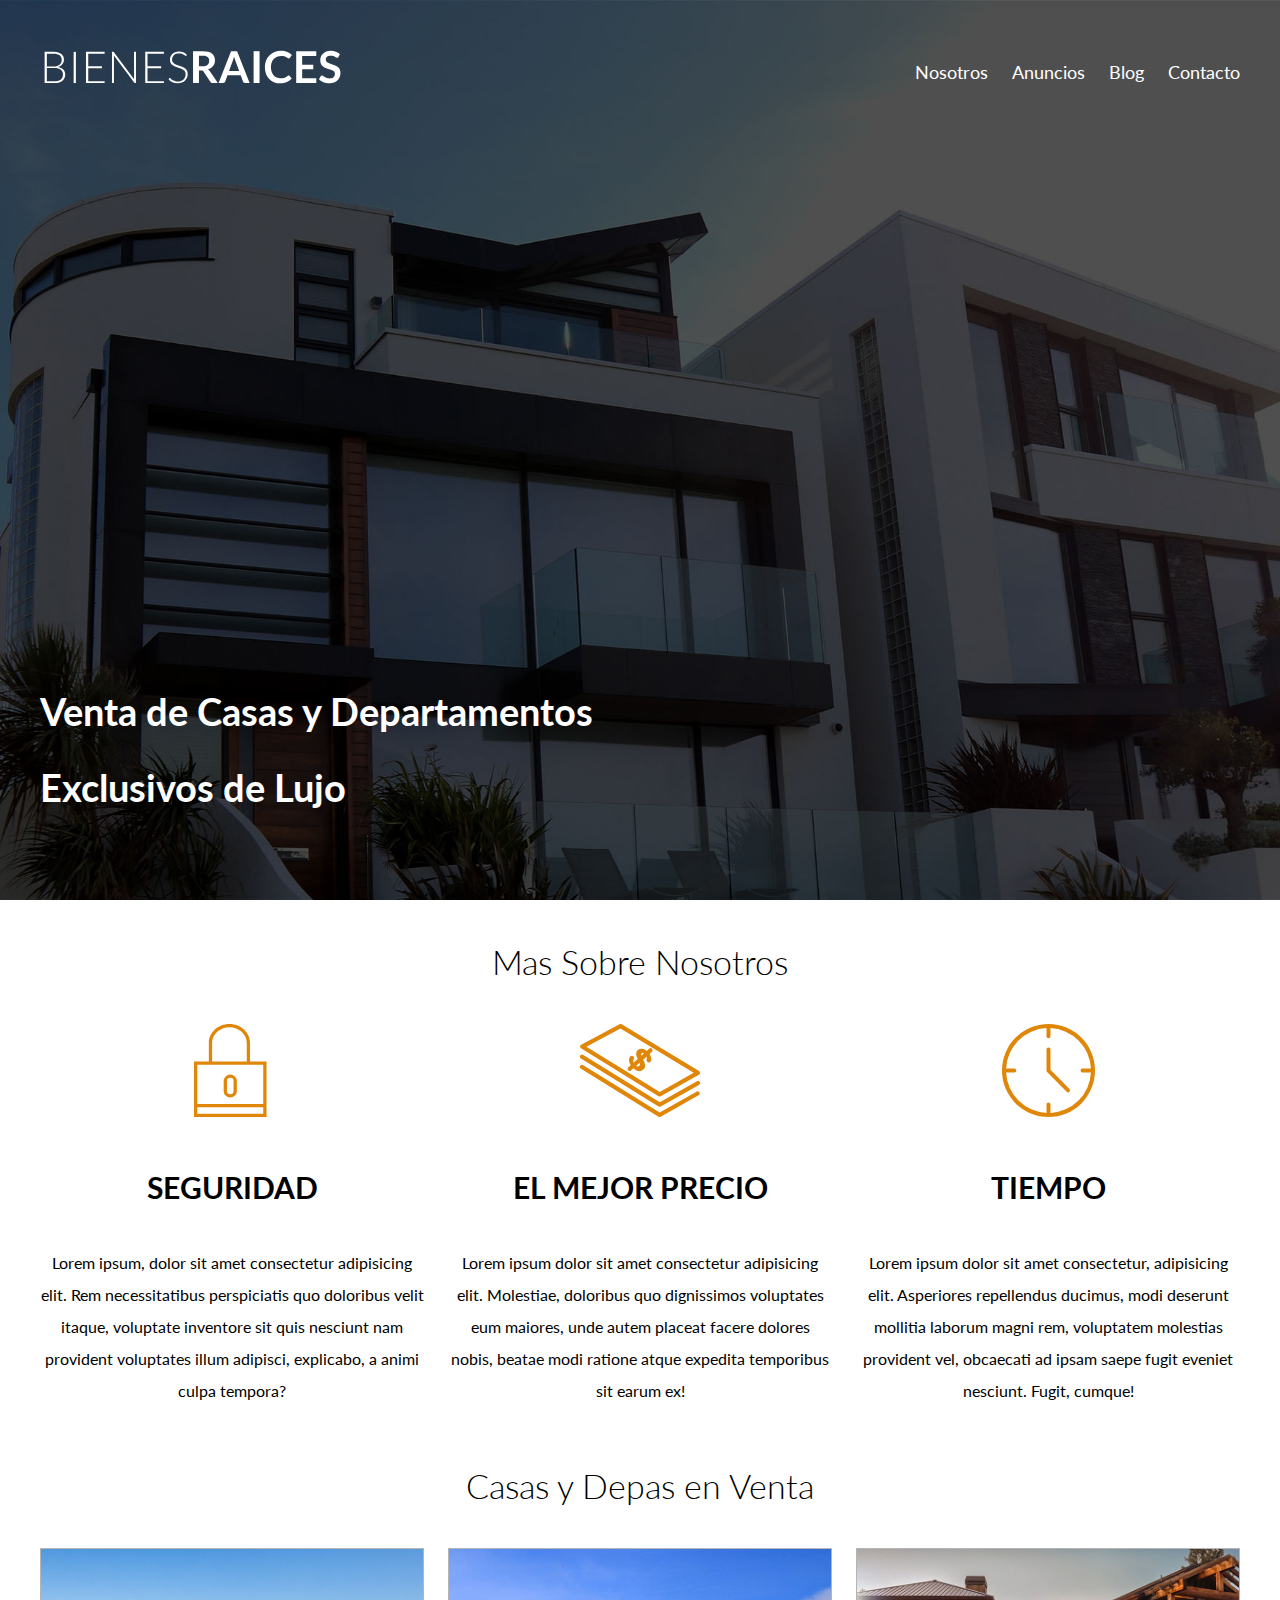
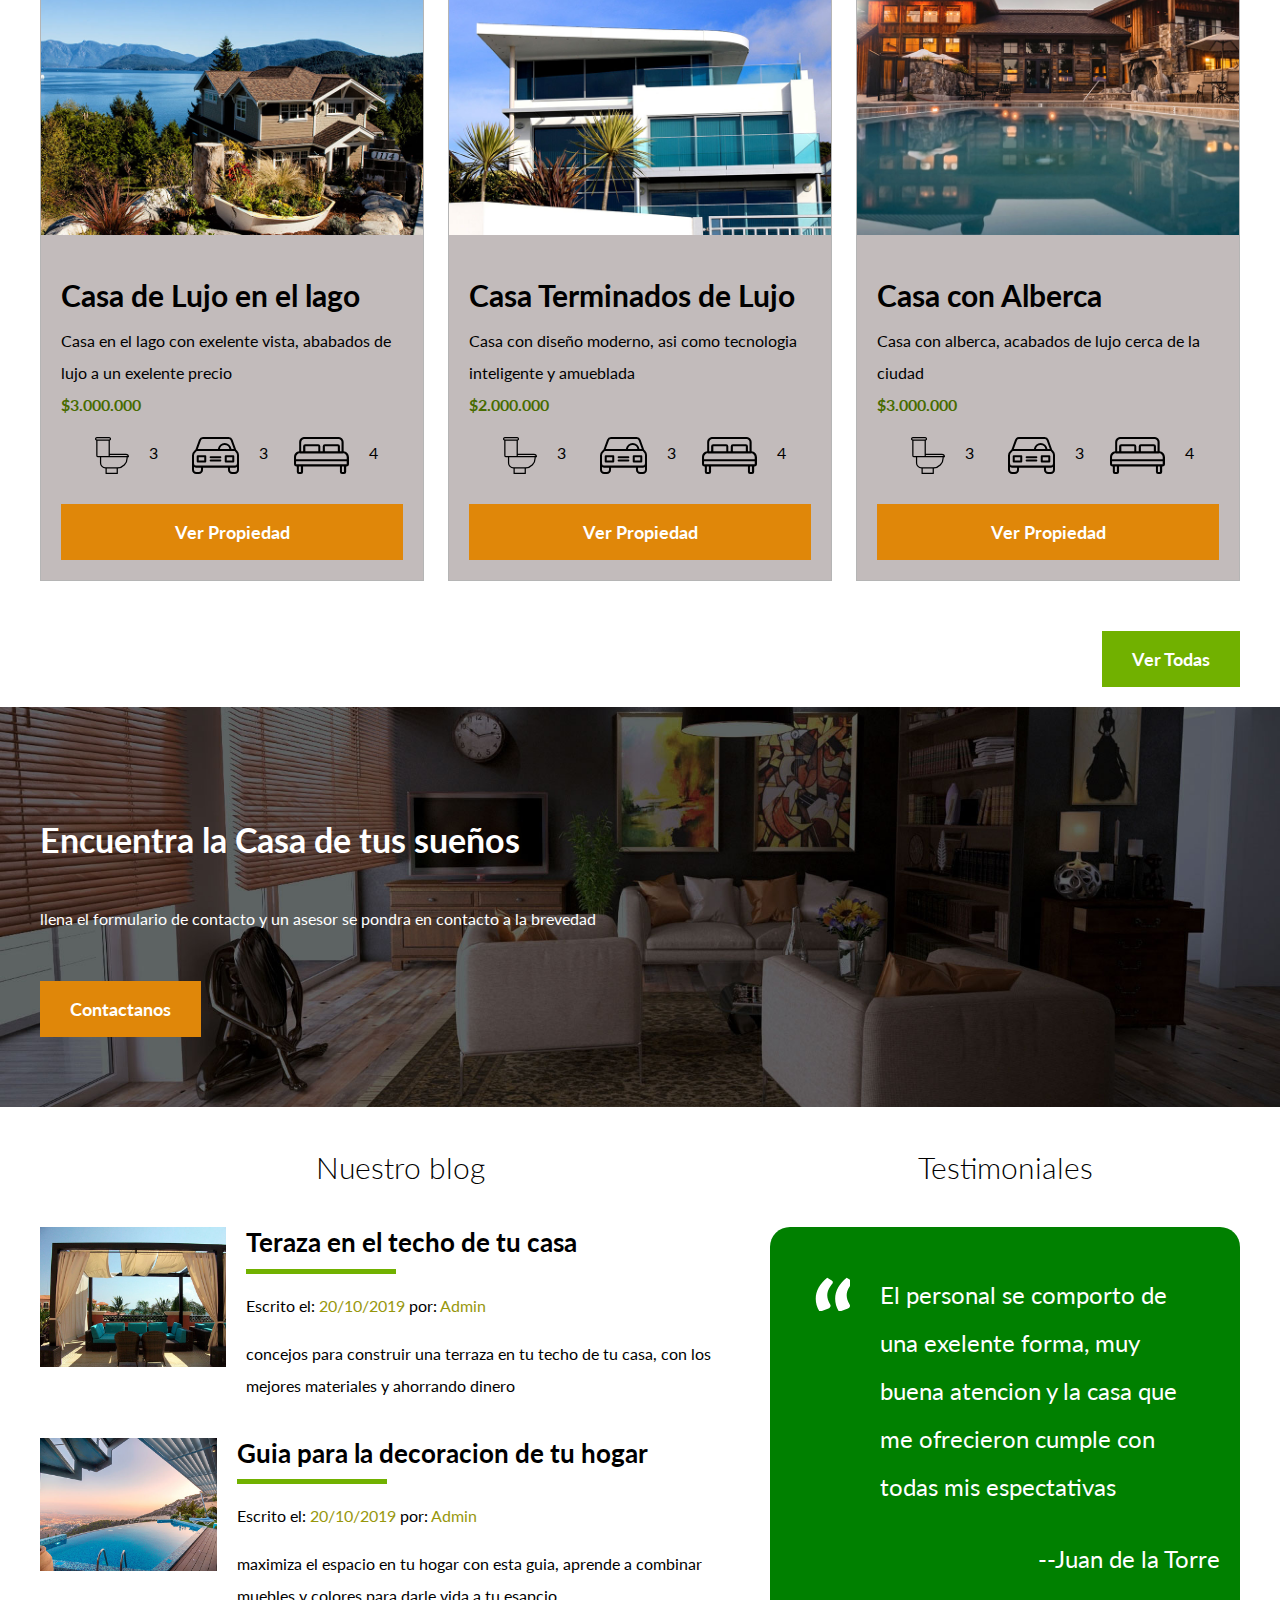
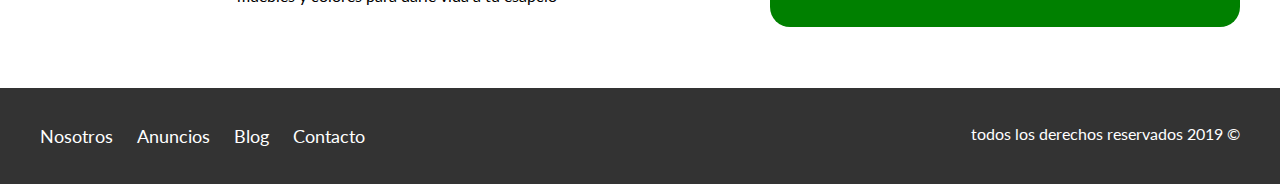
==== index.html @ c6fa9cbc "Add files via upload" ====
<!DOCTYPE html>
<html>
    <head>
        <meta charset="utf-8">
        <meta name="viewport" content="width=device-width,initial-scale=1.0">
        <meta http-equiv="X-UA-Compatible" content="ie-edge">
        <title>viviendas</title>
        <link href="https://fonts.googleapis.com/css2?family=Lato:wght@300;400;700;900&display=swap" rel="stylesheet">
        <link rel="stylesheet" href="css/normalize.css">
        <link rel="stylesheet" href="css/estilos.css">
    </head>
    <body>
        <header class="inicio site-header">
            <div class="contenedor contenido-header">
                <div class="barra">
                    <a href="index.html"><img src="img/logo.svg" alt="logo de la empresa">
                    </a>

                    <nav class="navegacion">
                        <a href="nosotros.htm">Nosotros</a>
                        <a href="anuncios.html">Anuncios</a>
                        <a href="blog.html">Blog</a>
                        <a href="contacto.html">Contacto</a>
                    </nav>
                </div>
                
                <h1>Venta de Casas y Departamentos Exclusivos de Lujo</h1>
            </div>
          
        </header> 

        <section  class="contenedor section">
            <h2 class="centrar-texto fw-300">Mas Sobre Nosotros</h2>

            <div class="iconos-nosotros">
                <div class="icono">
                    <img src="img/icono1.svg" alt="icono seguridad">
                    <h3>seguridad</h3>
                    <p>Lorem ipsum, dolor sit amet consectetur adipisicing elit. Rem necessitatibus perspiciatis quo doloribus velit itaque, voluptate inventore sit quis nesciunt nam provident voluptates illum adipisci, explicabo, a animi culpa tempora?</p>
                </div>
    
                <div class="icono">  
                    <img src="img/icono2.svg" alt="icono mejor precio">
                    <h3>El Mejor Precio</h3>
                    <p>Lorem ipsum dolor sit amet consectetur adipisicing elit. Molestiae, doloribus quo dignissimos voluptates eum maiores, unde autem placeat facere dolores nobis, beatae modi ratione atque expedita temporibus sit earum ex!</p>
                </div>  
    
                <div class="icono"> 
                    <img src="img/icono3.svg" alt="icono tiempo">
                    <h3>Tiempo</h3>
                    <p>Lorem ipsum dolor sit amet consectetur, adipisicing elit. Asperiores repellendus ducimus, modi deserunt mollitia laborum magni rem, voluptatem molestias provident vel, obcaecati ad ipsam saepe fugit eveniet nesciunt. Fugit, cumque!</p>
                </div>
            </div>  
        </section>

        <main class="contenedor section">
            <h2 class="fw-300 centrar-texto">Casas y Depas en Venta</h2>

            <div class="contenedor-anuncios">
                <div class="anuncio">
                    <img src="img/anuncio1.jpg" alt="anuncio casa en el lago">
                    <div class="contenido-anuncio">
                        <h3>Casa de Lujo en el lago</h3>
                        <p>Casa en el lago con exelente vista, ababados de lujo a un exelente precio</p>
                        <p class="precio">$3.000.000</p>
                        <ul class="iconos-caracteristicas">
                            <li><img src="img/icono_wc.svg" alt="icono wc"><p>3</p></li>
                            <li><img src="img/icono_estacionamiento.svg" alt="icono wc"><p>3</p></li>
                            <li><img src="img/icono_dormitorio.svg" alt="icono wc"><p>4</p></li>
                        </ul>
                        <a href="anuncio.html" class="boton boton-amarillo d-block">Ver Propiedad</a>
                    </div>
                </div>
    
                <div class="anuncio">
                    <img src="img/anuncio2.jpg" alt="anuncio terminados de lujo">
                    <div class="contenido-anuncio">
                        <h3>Casa Terminados de Lujo</h3>
                        <p>Casa con diseño moderno, asi como tecnologia inteligente y amueblada</p>
                        <p class="precio">$2.000.000</p>
                        <ul class="iconos-caracteristicas">
                            <li><img src="img/icono_wc.svg" alt="icono wc"><p>3</p></li>
                            <li><img src="img/icono_estacionamiento.svg" alt="icono wc"><p>3</p></li>
                            <li><img src="img/icono_dormitorio.svg" alt="icono wc"><p>4</p></li>
                        </ul>
                        <a href="anuncio.html" class="boton boton-amarillo d-block">Ver Propiedad</a>
                    </div>
                </div>
    
                <div class="anuncio">
                    <img src="img/anuncio3.jpg" alt="anuncio casa co alberca">
                    <div class="contenido-anuncio">
                        <h3>Casa con Alberca</h3>
                        <p>Casa con alberca, acabados de lujo cerca de la ciudad</p>
                        <p class="precio">$3.000.000</p>
                        <ul class="iconos-caracteristicas">
                            <li><img src="img/icono_wc.svg" alt="icono wc"><p>3</p></li>
                            <li><img src="img/icono_estacionamiento.svg" alt="icono wc"><p>3</p></li>
                            <li><img src="img/icono_dormitorio.svg" alt="icono wc"><p>4</p></li>
                        </ul>
                        <a href="anuncio.html" class="boton boton-amarillo d-block">Ver Propiedad</a>
                    </div>
                </div>
            </div>
            <div class="ver-todas">
                <a href="anuncios.html" class="boton boton-verde ">Ver Todas</a>
            </div>
        
        </main>



        <section class="imagen-contacto">
            <div class="contenedor contenido-contaxto">
                <h2>Encuentra la Casa de tus sueños</h2>
                <p>llena el formulario de contacto y un asesor se pondra en contacto a la brevedad</p>
                <a href="contacto.html" class="boton boton-amarillo">Contactanos</a>
            </div>
            
        </section>



        <div class="seccion-inferior contenedor seccion">
            <section class="blog">
                <h3 class="fw-300 centrar-texto">Nuestro blog</h3>
                <article class="entrada-blog">
                    <div class="imgagen">
                        <img src="img/blog1.jpg" alt="entrada de blog">
                    </div>
                    <div class="texto-entrada">
                        <a href="entrada.html"><h4>Teraza en el techo de tu casa</h4></a>
                        <p>Escrito el: <span>20/10/2019</span>  por: <span>Admin</span></p>
                        <p>concejos para construir una terraza en tu techo de tu casa, con los mejores materiales y ahorrando dinero</p>
                    </div>
                </article>
                <article class="entrada-blog">
                    <div class="imgagen">
                        <img src="img/blog2.jpg" alt="entrada de blog2">
                    </div>
                    <div class="texto-entrada">
                        <a href="entrada.html"><h4> Guia para la decoracion de tu hogar</h4></a>
                        <p>Escrito el: <span>20/10/2019</span>  por: <span>Admin</span></p>
                        <p>maximiza el espacio en tu hogar con esta guia, aprende a combinar muebles y colores para darle vida a tu esapcio</p>
                    </div>
                </article>
            </section>
    
            <section class="testimoniales">
                <h3 class="fw-300 centrar-texto">Testimoniales</h3>
                <div class="testimonial">
                    <blockquote>
                        El personal se comporto de una exelente forma, muy buena atencion y la casa que me ofrecieron cumple con todas mis espectativas
                    </blockquote>
                    <p>--Juan de la Torre</p>
                </div>
                
            </section>
        </div>
        

        <footer class="site-footer seccion">
            <div class="contenedor contenedor-footer">
                <nav class="navegacion">
                    <a href="nosotros.htm">Nosotros</a>
                    <a href="anuncios.html">Anuncios</a>
                    <a href="blog.html">Blog</a>
                    <a href="contacto.html">Contacto</a>
                </nav>
                <p class="copyrigth">todos los derechos reservados 2019 &copy; </p>
            </div>
            
        </footer>

    </body>
</html>
---- css/estilos.css ----
html{
    font-size: 62.5%; /*reset para REMS - 62.5%=10 px de 16px*/
    box-sizing: border-box; /* snipet para que el padding no sea tomado en cuenta le das un ancho y no afecte*/ 
}

*, *:before, *:after{
    box-sizing: inherit; /* snipet para que el padding no sea tomado en cuenta le das un ancho y no afecte*/ 
}
/*---------------------------------------- fuentes -----------------------------------------*/
body{
    font-family: 'Lato', sans-serif;
    font-size: 1.6rem;
    line-height: 2;
}
/*------------------------------------------- globales------------------------------------------- */
img{
    max-width: 100%;
}
.contenedor{
    max-width: 120rem; /* = 1200px*/ 
    margin: 0 auto;
}
h1{
    font-size: 3.8rem;
}
h2{
    font-size: 3.4rem;
}
h3{
    font-size: 3rem;
}
h4{
    font-size: 2.6rem;
}
/* --------------------------------------------------------UTILIDADES--------------------------------------------------*/
.section{
    margin-top: 2rem;
    margin-bottom: 2rem;;
}
.fw-300{
    font-weight: 300;
}
.centrar-texto{
    text-align: center;
}
.contenido-centrado{
    max-width: 80rem;
}
.d-block{
    display: block!important;
}
.abajo{
    margin-bottom: 4rem;
}
/* ------------------------------------------------------------------BOTONES----------------------------------------*/
.boton{
    color: white;
    font-weight: 700;
    font-size: 1.8rem;
    padding: 1rem 3rem;
    text-decoration: none;
    display: inline-block;
    margin-top: 3rem;
    text-align: center;
}
.boton-amarillo{
    background-color: #E08709;
}

.boton-verde{
    background-color: #71B100;
}
/*------------------------------------------------------------------------ header-----------------------------------------------------------*/
.site-header{
    background-color: #333333;
    padding: 1rem 0rem 3rem 0rem;
}
.site-header.inicio{
    background-image: url(../img/header.jpg);
    height: 100vh;
    min-height: 60rem;
    background-position: center center;
    background-size: cover;
}
.contenido-header{
    height: 100%;
    display: flex;
    flex-direction: column;
    justify-content: space-between;
}
.contenido-header h1{
    color: white;
    padding-bottom: 2rem;
    max-width: 60rem;
    line-height: 2 rem;
}
.barra{
    display: flex;
    justify-content: space-between;
    align-items: center;
    padding-top: 3rem;
}
/*---------------------------------------------------------------------------------- Navegacion--------------------------------------------------*/
.navegacion a{
    color: rgb(255, 255, 255);
    text-decoration: none;
    font-size: 1.8rem ; /* es igual a 18px*/
    margin-right: 2rem;
}
.navegacion a:hover{
    color: rgb(43, 43, 161);
}
.navegacion a:last-of-type{
    margin-right: 0px;
}
/* --------------------------------------------------------ICONOS NOSOTROS-------------------------------------------------------*/ 
.iconos-nosotros{
    display: flex;
    justify-content: space-between;
}
.icono{
    flex-basis: calc(32%);
    text-align: center;
}
.icono h3{
    text-transform: uppercase;
}
/*--------------------------------------- ANUNCUIOS-----------------------------------------------*/
.contenedor-anuncios{
    display: flex;
    justify-content: space-between;
    flex-wrap: wrap;
}
.anuncio{
    flex: 0 0 32%;
    border: 1px #B5B5B5 solid;
    background-color:rgb(194, 187, 187);
    margin-bottom: 2rem;
}
.contenido-anuncio{
    padding: 2rem;
}
.contenido-anuncio h3, .contenido-anuncio p{
    margin: 0;
}
.precio{
    color: rgb(71, 107, 0);
    font-weight: 700;
}
.ver-todas{
    display: flex;
    justify-content: flex-end;
}
.iconos-caracteristicas{
    list-style: none;
    padding: 0;
    display: flex;
    justify-content: space-evenly;
    flex: 1;
    max-width: 50rem;
}
.iconos-caracteristicas li{
    display: flex;
}
.iconos-caracteristicas li img{

    margin-right: 2rem;
}
/* ------------------------------------------------------------------CONTACTO---------------------------------------------------------- */
.imagen-contacto{
    background-image: url(../img/encuentra.jpg);
    height: 40rem;
    background-position: center center;
    background-size: cover;
    display: flex;
    align-items: center;

}
.contenido-contaxto{
    flex: 1;
    color: white;
    
}
.contenido-contacto p{
    font-size: 1.8rem;
}
/* ----------------------------------------------------------blog y testimoniales--------------------------------------------------------- */
.seccion-inferior{
    display: flex;
    justify-content: space-between;
    margin-bottom: 6rem;
}
.seccion-inferior .blog{
    flex-basis: 60%;
}
.seccion-inferior .testimoniales{
    flex-basis: calc(40% - 1rem);
}
.entrada-blog{
    display: flex;
    justify-content: space-between;
    margin-bottom: 2rem;
}
.entrada-blog:last-of-type{
    margin-bottom: 0;
}
.entrada-blog .imgagen{
    flex-basis: 40%;
    padding-right: 2rem;
}
.entrada-blog .texto-entrada{
    flex-basis: (58%);
}
.texto-entrada h4{
    margin: 0;
    line-height: 1.2em;
    color: black;
}
.texto-entrada a{
    text-decoration: none;
}
.texto-entrada h4::after{
    content: "";
    display: block;
    width: 15rem;
    height: .5rem;
    background-color: #71B100;
    margin-top: 1rem;
}
.texto-entrada span{
    color: rgb(151, 151, 13);
}
/*------------------------------------TESTIMONIALES---------------------------------*/
.testimonial{
    background-color: green;
    font-size: 2.4rem;
    padding: 2rem;
    color: white;
    border-radius: 2rem;
}
.testimonial p{
    text-align: right;
}
.testimonial blockquote::before{
    content: "";
    background-image: url(../img/comilla.svg);
    width: 4rem;
    height: 4rem;
    position: absolute;
    left: -2rem;
 }
.testimonial blockquote{
    position: relative;
    padding-left: 5rem;
    font-size: 300;
}
/* ----------------------------------------------------------------------------FOOTER------------------------------------------------------ */
.site-footer{
    background-color: #333333;
    margin: 0em;
}
.contenedor-footer{
    padding: 3rem 0rem;
    display: flex;
    justify-content: space-between;
}
.copyrigth{
    margin: 0em;
    color: white;
}
/*------------------------------------------------------------------------internas----------------------------------------------------------*/
/*nosotros*/
.contenido-nosotros{
    display: grid;
    grid-template-columns: repeat(2, 1fr);
    grid-column-gap: 2rem;
}
.texto-nosotros blockquote{
    font-weight: 900;
    font-size: 2rem;
    margin: 0;
    padding: 0 0 3rem 0;
}
/*---------------anuncio*/
.resumen-propiedad{
    display: flex;
    justify-content: space-between;
    align-items: center;
}
/*--------------contacto formularios*/
label{
    font-weight: 700;
    text-transform: uppercase;
    display: block;
}
legend{
    font-size: 2.4rem;
    color: #4f4f4f;
}
form{
    text-align: left;
    font-size: 1.8rem;
}
form p{
    font-size: 1.58rem;
    color: #3f3f3f;

}
input:not([type="submit"]),textarea,select{
    padding: 1rem;
    display: block;
    width: 100%;
    background-color: #e1e1e1;
    margin-bottom: 2rem;
    border-radius: 1rem;
}
input[type="radio"]{
    width: auto;
}
select{
    -webkit-appearance: none;
    -moz-appearance: none;
    appearance: none;
}

textarea{
    height: 20rem;
}

.forma-contacto{
    width: 33%;
    display: flex;
    justify-content: space-between;
    align-items: center;
}
.contacto p{
    font-size: 1.4rem;
    color: #4f4f4f;
    margin: 2rem 0 0 0;
}

.boton:hover{
    cursor : pointer;
}

input[type="radio"]:hover{
    cursor : pointer;
}
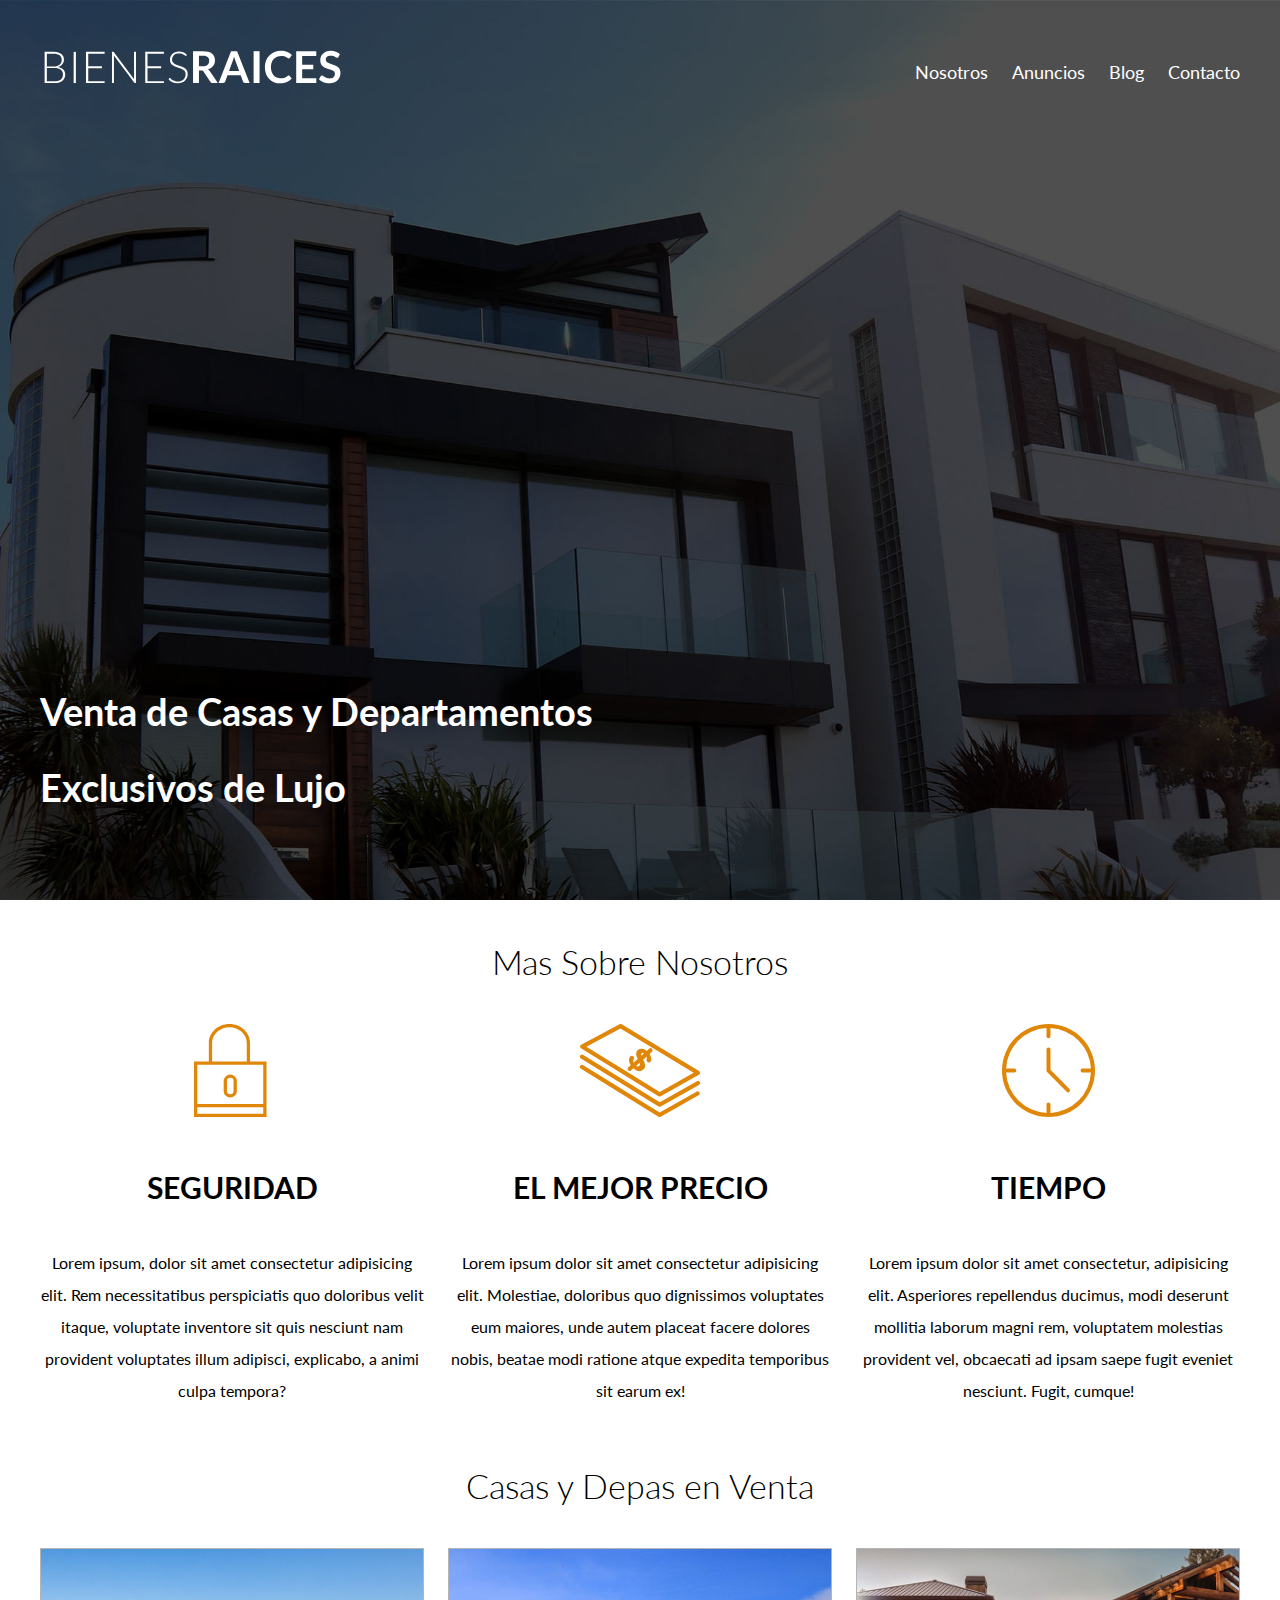
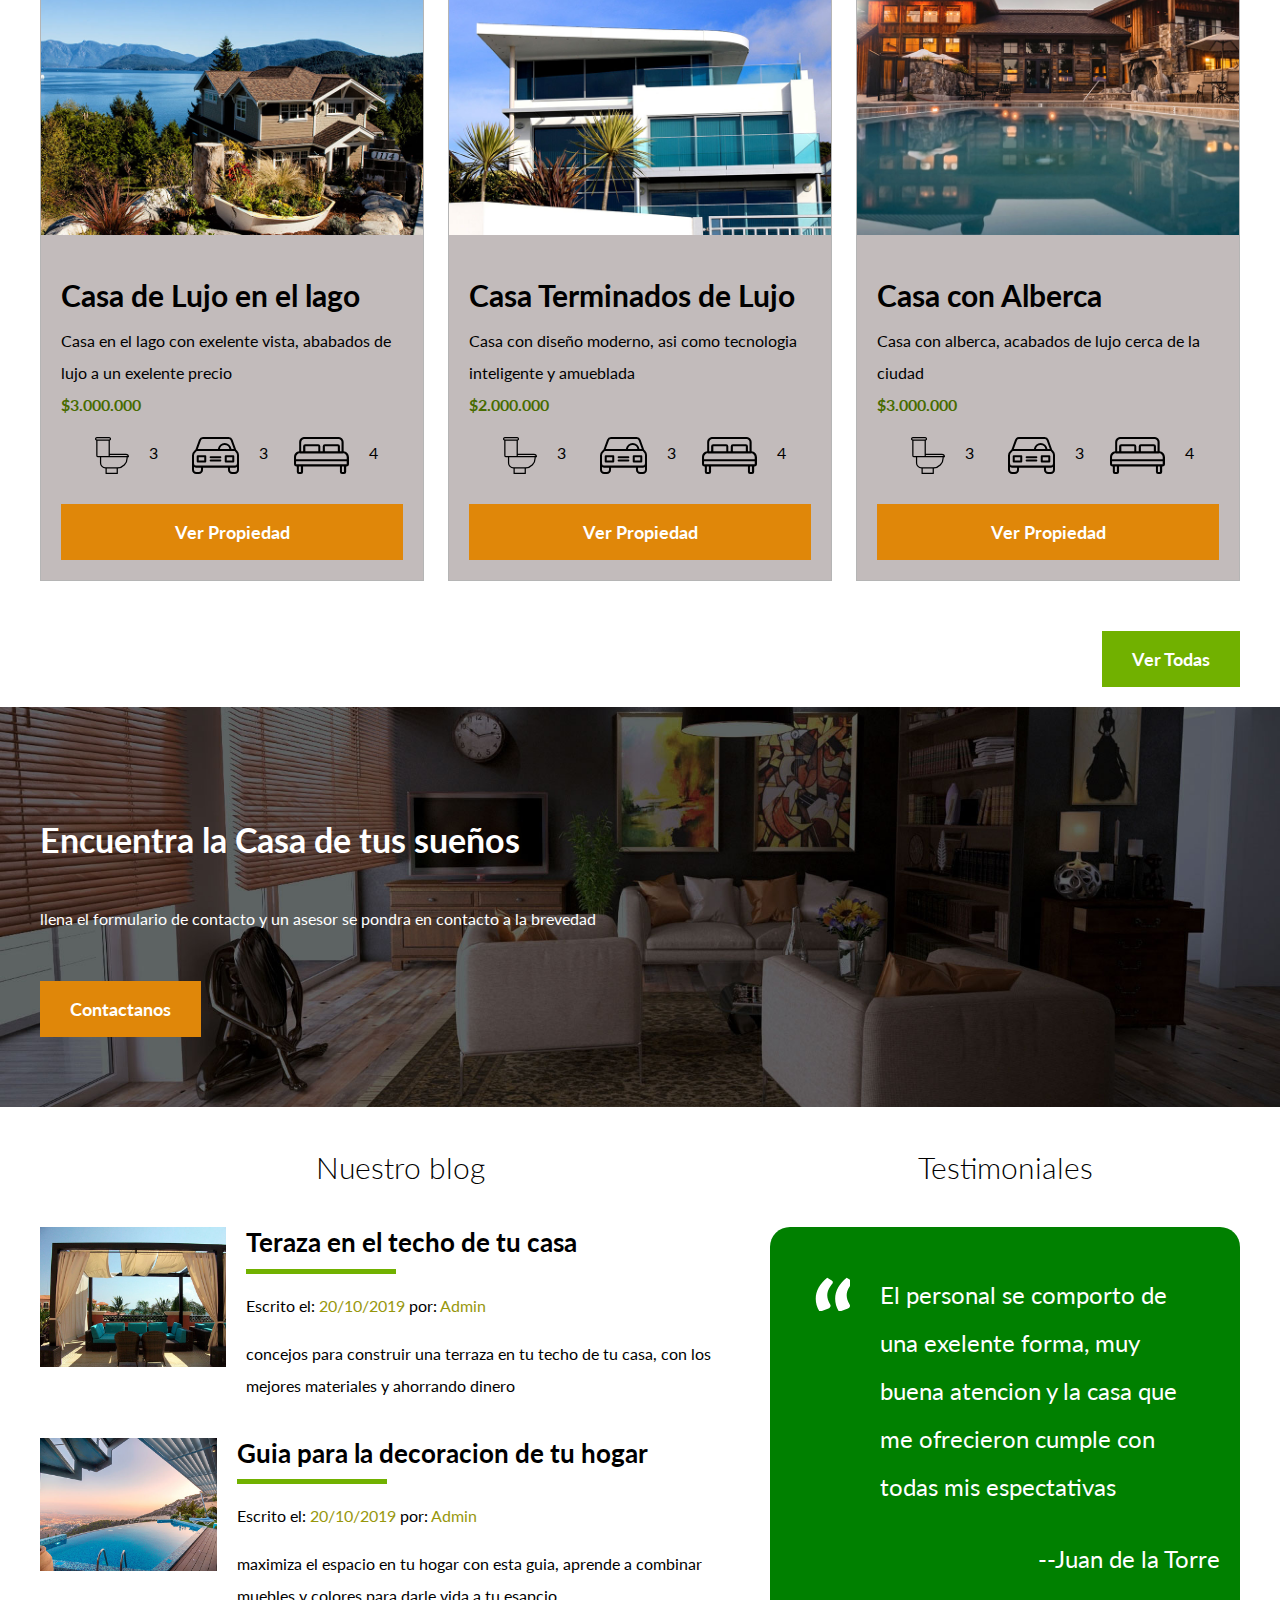
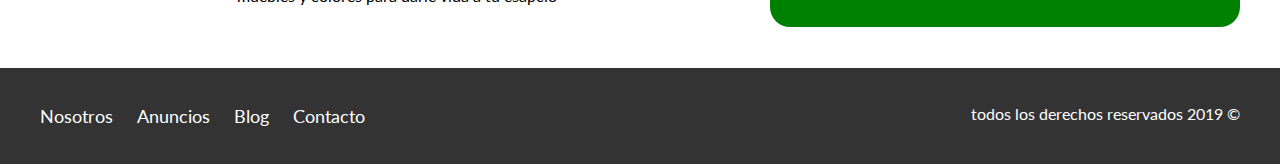
==== commit c7b4530d: "Update index.html" ====
--- a/index.html
+++ b/index.html
@@ -1,176 +1,205 @@
 <!DOCTYPE html>
 <html>
-    <head>
-        <meta charset="utf-8">
-        <meta name="viewport" content="width=device-width,initial-scale=1.0">
-        <meta http-equiv="X-UA-Compatible" content="ie-edge">
-        <title>viviendas</title>
-        <link href="https://fonts.googleapis.com/css2?family=Lato:wght@300;400;700;900&display=swap" rel="stylesheet">
-        <link rel="stylesheet" href="css/normalize.css">
-        <link rel="stylesheet" href="css/estilos.css">
-    </head>
-    <body>
-        <header class="inicio site-header">
-            <div class="contenedor contenido-header">
-                <div class="barra">
-                    <a href="index.html"><img src="img/logo.svg" alt="logo de la empresa">
+
+<head>
+    <meta charset="utf-8">
+    <meta name="viewport" content="width=device-width,initial-scale=1.0">
+    <meta http-equiv="X-UA-Compatible" content="ie-edge">
+    <title>viviendas</title>
+    <link href="https://fonts.googleapis.com/css2?family=Lato:wght@300;400;700;900&display=swap" rel="stylesheet">
+    <link rel="stylesheet" href="css/normalize.css">
+    <link rel="stylesheet" href="css/estilos.css">
+</head>
+
+<body>
+    <header class="inicio site-header">
+        <div class="contenedor contenido-header">
+            <div class="barra">
+                <a href="index.html"><img src="img/logo.svg" alt="logo de la empresa">
+                </a>
+                <div class="mobile-menu">
+                    <a href="#navegacion">
+                        <img src="img/barras.svg" alt="icono menu">
                     </a>
-
-                    <nav class="navegacion">
-                        <a href="nosotros.htm">Nosotros</a>
-                        <a href="anuncios.html">Anuncios</a>
-                        <a href="blog.html">Blog</a>
-                        <a href="contacto.html">Contacto</a>
-                    </nav>
-                </div>
-                
-                <h1>Venta de Casas y Departamentos Exclusivos de Lujo</h1>
-            </div>
-          
-        </header> 
-
-        <section  class="contenedor section">
-            <h2 class="centrar-texto fw-300">Mas Sobre Nosotros</h2>
-
-            <div class="iconos-nosotros">
-                <div class="icono">
-                    <img src="img/icono1.svg" alt="icono seguridad">
-                    <h3>seguridad</h3>
-                    <p>Lorem ipsum, dolor sit amet consectetur adipisicing elit. Rem necessitatibus perspiciatis quo doloribus velit itaque, voluptate inventore sit quis nesciunt nam provident voluptates illum adipisci, explicabo, a animi culpa tempora?</p>
-                </div>
-    
-                <div class="icono">  
-                    <img src="img/icono2.svg" alt="icono mejor precio">
-                    <h3>El Mejor Precio</h3>
-                    <p>Lorem ipsum dolor sit amet consectetur adipisicing elit. Molestiae, doloribus quo dignissimos voluptates eum maiores, unde autem placeat facere dolores nobis, beatae modi ratione atque expedita temporibus sit earum ex!</p>
-                </div>  
-    
-                <div class="icono"> 
-                    <img src="img/icono3.svg" alt="icono tiempo">
-                    <h3>Tiempo</h3>
-                    <p>Lorem ipsum dolor sit amet consectetur, adipisicing elit. Asperiores repellendus ducimus, modi deserunt mollitia laborum magni rem, voluptatem molestias provident vel, obcaecati ad ipsam saepe fugit eveniet nesciunt. Fugit, cumque!</p>
-                </div>
-            </div>  
-        </section>
-
-        <main class="contenedor section">
-            <h2 class="fw-300 centrar-texto">Casas y Depas en Venta</h2>
-
-            <div class="contenedor-anuncios">
-                <div class="anuncio">
-                    <img src="img/anuncio1.jpg" alt="anuncio casa en el lago">
-                    <div class="contenido-anuncio">
-                        <h3>Casa de Lujo en el lago</h3>
-                        <p>Casa en el lago con exelente vista, ababados de lujo a un exelente precio</p>
-                        <p class="precio">$3.000.000</p>
-                        <ul class="iconos-caracteristicas">
-                            <li><img src="img/icono_wc.svg" alt="icono wc"><p>3</p></li>
-                            <li><img src="img/icono_estacionamiento.svg" alt="icono wc"><p>3</p></li>
-                            <li><img src="img/icono_dormitorio.svg" alt="icono wc"><p>4</p></li>
-                        </ul>
-                        <a href="anuncio.html" class="boton boton-amarillo d-block">Ver Propiedad</a>
-                    </div>
-                </div>
-    
-                <div class="anuncio">
-                    <img src="img/anuncio2.jpg" alt="anuncio terminados de lujo">
-                    <div class="contenido-anuncio">
-                        <h3>Casa Terminados de Lujo</h3>
-                        <p>Casa con diseño moderno, asi como tecnologia inteligente y amueblada</p>
-                        <p class="precio">$2.000.000</p>
-                        <ul class="iconos-caracteristicas">
-                            <li><img src="img/icono_wc.svg" alt="icono wc"><p>3</p></li>
-                            <li><img src="img/icono_estacionamiento.svg" alt="icono wc"><p>3</p></li>
-                            <li><img src="img/icono_dormitorio.svg" alt="icono wc"><p>4</p></li>
-                        </ul>
-                        <a href="anuncio.html" class="boton boton-amarillo d-block">Ver Propiedad</a>
-                    </div>
-                </div>
-    
-                <div class="anuncio">
-                    <img src="img/anuncio3.jpg" alt="anuncio casa co alberca">
-                    <div class="contenido-anuncio">
-                        <h3>Casa con Alberca</h3>
-                        <p>Casa con alberca, acabados de lujo cerca de la ciudad</p>
-                        <p class="precio">$3.000.000</p>
-                        <ul class="iconos-caracteristicas">
-                            <li><img src="img/icono_wc.svg" alt="icono wc"><p>3</p></li>
-                            <li><img src="img/icono_estacionamiento.svg" alt="icono wc"><p>3</p></li>
-                            <li><img src="img/icono_dormitorio.svg" alt="icono wc"><p>4</p></li>
-                        </ul>
-                        <a href="anuncio.html" class="boton boton-amarillo d-block">Ver Propiedad</a>
-                    </div>
-                </div>
-            </div>
-            <div class="ver-todas">
-                <a href="anuncios.html" class="boton boton-verde ">Ver Todas</a>
-            </div>
-        
-        </main>
-
-
-
-        <section class="imagen-contacto">
-            <div class="contenedor contenido-contaxto">
-                <h2>Encuentra la Casa de tus sueños</h2>
-                <p>llena el formulario de contacto y un asesor se pondra en contacto a la brevedad</p>
-                <a href="contacto.html" class="boton boton-amarillo">Contactanos</a>
-            </div>
-            
-        </section>
-
-
-
-        <div class="seccion-inferior contenedor seccion">
-            <section class="blog">
-                <h3 class="fw-300 centrar-texto">Nuestro blog</h3>
-                <article class="entrada-blog">
-                    <div class="imgagen">
-                        <img src="img/blog1.jpg" alt="entrada de blog">
-                    </div>
-                    <div class="texto-entrada">
-                        <a href="entrada.html"><h4>Teraza en el techo de tu casa</h4></a>
-                        <p>Escrito el: <span>20/10/2019</span>  por: <span>Admin</span></p>
-                        <p>concejos para construir una terraza en tu techo de tu casa, con los mejores materiales y ahorrando dinero</p>
-                    </div>
-                </article>
-                <article class="entrada-blog">
-                    <div class="imgagen">
-                        <img src="img/blog2.jpg" alt="entrada de blog2">
-                    </div>
-                    <div class="texto-entrada">
-                        <a href="entrada.html"><h4> Guia para la decoracion de tu hogar</h4></a>
-                        <p>Escrito el: <span>20/10/2019</span>  por: <span>Admin</span></p>
-                        <p>maximiza el espacio en tu hogar con esta guia, aprende a combinar muebles y colores para darle vida a tu esapcio</p>
-                    </div>
-                </article>
-            </section>
-    
-            <section class="testimoniales">
-                <h3 class="fw-300 centrar-texto">Testimoniales</h3>
-                <div class="testimonial">
-                    <blockquote>
-                        El personal se comporto de una exelente forma, muy buena atencion y la casa que me ofrecieron cumple con todas mis espectativas
-                    </blockquote>
-                    <p>--Juan de la Torre</p>
-                </div>
-                
-            </section>
-        </div>
-        
-
-        <footer class="site-footer seccion">
-            <div class="contenedor contenedor-footer">
-                <nav class="navegacion">
+                </div>
+                <nav class="navegacion" id="navegacion">
                     <a href="nosotros.htm">Nosotros</a>
                     <a href="anuncios.html">Anuncios</a>
                     <a href="blog.html">Blog</a>
                     <a href="contacto.html">Contacto</a>
                 </nav>
-                <p class="copyrigth">todos los derechos reservados 2019 &copy; </p>
-            </div>
-            
-        </footer>
-
-    </body>
+            </div>
+
+            <h1>Venta de Casas y Departamentos Exclusivos de Lujo</h1>
+        </div>
+
+    </header>
+
+    <section class="contenedor section">
+        <h2 class="centrar-texto fw-300">Mas Sobre Nosotros</h2>
+
+        <div class="iconos-nosotros">
+            <div class="icono">
+                <img src="img/icono1.svg" alt="icono seguridad">
+                <h3>seguridad</h3>
+                <p>Lorem ipsum, dolor sit amet consectetur adipisicing elit. Rem necessitatibus perspiciatis quo doloribus velit itaque, voluptate inventore sit quis nesciunt nam provident voluptates illum adipisci, explicabo, a animi culpa tempora?</p>
+            </div>
+
+            <div class="icono">
+                <img src="img/icono2.svg" alt="icono mejor precio">
+                <h3>El Mejor Precio</h3>
+                <p>Lorem ipsum dolor sit amet consectetur adipisicing elit. Molestiae, doloribus quo dignissimos voluptates eum maiores, unde autem placeat facere dolores nobis, beatae modi ratione atque expedita temporibus sit earum ex!</p>
+            </div>
+
+            <div class="icono">
+                <img src="img/icono3.svg" alt="icono tiempo">
+                <h3>Tiempo</h3>
+                <p>Lorem ipsum dolor sit amet consectetur, adipisicing elit. Asperiores repellendus ducimus, modi deserunt mollitia laborum magni rem, voluptatem molestias provident vel, obcaecati ad ipsam saepe fugit eveniet nesciunt. Fugit, cumque!</p>
+            </div>
+        </div>
+    </section>
+
+    <main class="contenedor section">
+        <h2 class="fw-300 centrar-texto">Casas y Depas en Venta</h2>
+
+        <div class="contenedor-anuncios">
+            <div class="anuncio">
+                <img src="img/anuncio1.jpg" alt="anuncio casa en el lago">
+                <div class="contenido-anuncio">
+                    <h3>Casa de Lujo en el lago</h3>
+                    <p>Casa en el lago con exelente vista, ababados de lujo a un exelente precio</p>
+                    <p class="precio">$3.000.000</p>
+                    <ul class="iconos-caracteristicas">
+                        <li><img src="img/icono_wc.svg" alt="icono wc">
+                            <p>3</p>
+                        </li>
+                        <li><img src="img/icono_estacionamiento.svg" alt="icono wc">
+                            <p>3</p>
+                        </li>
+                        <li><img src="img/icono_dormitorio.svg" alt="icono wc">
+                            <p>4</p>
+                        </li>
+                    </ul>
+                    <a href="anuncio.html" class="boton boton-amarillo d-block">Ver Propiedad</a>
+                </div>
+            </div>
+
+            <div class="anuncio">
+                <img src="img/anuncio2.jpg" alt="anuncio terminados de lujo">
+                <div class="contenido-anuncio">
+                    <h3>Casa Terminados de Lujo</h3>
+                    <p>Casa con diseño moderno, asi como tecnologia inteligente y amueblada</p>
+                    <p class="precio">$2.000.000</p>
+                    <ul class="iconos-caracteristicas">
+                        <li><img src="img/icono_wc.svg" alt="icono wc">
+                            <p>3</p>
+                        </li>
+                        <li><img src="img/icono_estacionamiento.svg" alt="icono wc">
+                            <p>3</p>
+                        </li>
+                        <li><img src="img/icono_dormitorio.svg" alt="icono wc">
+                            <p>4</p>
+                        </li>
+                    </ul>
+                    <a href="anuncio.html" class="boton boton-amarillo d-block">Ver Propiedad</a>
+                </div>
+            </div>
+
+            <div class="anuncio">
+                <img src="img/anuncio3.jpg" alt="anuncio casa co alberca">
+                <div class="contenido-anuncio">
+                    <h3>Casa con Alberca</h3>
+                    <p>Casa con alberca, acabados de lujo cerca de la ciudad</p>
+                    <p class="precio">$3.000.000</p>
+                    <ul class="iconos-caracteristicas">
+                        <li><img src="img/icono_wc.svg" alt="icono wc">
+                            <p>3</p>
+                        </li>
+                        <li><img src="img/icono_estacionamiento.svg" alt="icono wc">
+                            <p>3</p>
+                        </li>
+                        <li><img src="img/icono_dormitorio.svg" alt="icono wc">
+                            <p>4</p>
+                        </li>
+                    </ul>
+                    <a href="anuncio.html" class="boton boton-amarillo d-block">Ver Propiedad</a>
+                </div>
+            </div>
+        </div>
+        <div class="ver-todas">
+            <a href="anuncios.html" class="boton boton-verde ">Ver Todas</a>
+        </div>
+
+    </main>
+
+
+
+    <section class="imagen-contacto">
+        <div class="contenedor contenido-contaxto">
+            <h2>Encuentra la Casa de tus sueños</h2>
+            <p>llena el formulario de contacto y un asesor se pondra en contacto a la brevedad</p>
+            <a href="contacto.html" class="boton boton-amarillo">Contactanos</a>
+        </div>
+
+    </section>
+
+
+
+    <div class="seccion-inferior contenedor seccion">
+        <section class="blog">
+            <h3 class="fw-300 centrar-texto">Nuestro blog</h3>
+            <article class="entrada-blog">
+                <div class="imgagen">
+                    <img src="img/blog1.jpg" alt="entrada de blog">
+                </div>
+                <div class="texto-entrada">
+                    <a href="entrada.html">
+                        <h4>Teraza en el techo de tu casa</h4>
+                    </a>
+                    <p>Escrito el: <span>20/10/2019</span> por: <span>Admin</span></p>
+                    <p>concejos para construir una terraza en tu techo de tu casa, con los mejores materiales y ahorrando dinero</p>
+                </div>
+            </article>
+            <article class="entrada-blog">
+                <div class="imgagen">
+                    <img src="img/blog2.jpg" alt="entrada de blog2">
+                </div>
+                <div class="texto-entrada">
+                    <a href="entrada.html">
+                        <h4> Guia para la decoracion de tu hogar</h4>
+                    </a>
+                    <p>Escrito el: <span>20/10/2019</span> por: <span>Admin</span></p>
+                    <p>maximiza el espacio en tu hogar con esta guia, aprende a combinar muebles y colores para darle vida a tu esapcio</p>
+                </div>
+            </article>
+        </section>
+
+        <section class="testimoniales">
+            <h3 class="fw-300 centrar-texto">Testimoniales</h3>
+            <div class="testimonial">
+                <blockquote>
+                    El personal se comporto de una exelente forma, muy buena atencion y la casa que me ofrecieron cumple con todas mis espectativas
+                </blockquote>
+                <p>--Juan de la Torre</p>
+            </div>
+
+        </section>
+    </div>
+
+
+    <footer class="site-footer seccion">
+        <div class="contenedor contenedor-footer">
+            <nav class="navegacion">
+                <a href="nosotros.htm">Nosotros</a>
+                <a href="anuncios.html">Anuncios</a>
+                <a href="blog.html">Blog</a>
+                <a href="contacto.html">Contacto</a>
+            </nav>
+            <p class="copyrigth">todos los derechos reservados 2019 &copy; </p>
+        </div>
+
+    </footer>
+
+</body>
+
 </html>--- a/css/estilos.css
+++ b/css/estilos.css
@@ -1,60 +1,89 @@
-
-html{
-    font-size: 62.5%; /*reset para REMS - 62.5%=10 px de 16px*/
-    box-sizing: border-box; /* snipet para que el padding no sea tomado en cuenta le das un ancho y no afecte*/ 
-}
-
-*, *:before, *:after{
-    box-sizing: inherit; /* snipet para que el padding no sea tomado en cuenta le das un ancho y no afecte*/ 
-}
+html {
+    font-size: 62.5%;
+    /*reset para REMS - 62.5%=10 px de 16px*/
+    box-sizing: border-box;
+    /* snipet para que el padding no sea tomado en cuenta le das un ancho y no afecte*/
+}
+
+*,
+*:before,
+*:after {
+    box-sizing: inherit;
+    /* snipet para que el padding no sea tomado en cuenta le das un ancho y no afecte*/
+}
+
+
 /*---------------------------------------- fuentes -----------------------------------------*/
-body{
+
+body {
     font-family: 'Lato', sans-serif;
     font-size: 1.6rem;
     line-height: 2;
 }
+
+
 /*------------------------------------------- globales------------------------------------------- */
-img{
+
+img {
     max-width: 100%;
 }
-.contenedor{
-    max-width: 120rem; /* = 1200px*/ 
+
+.contenedor {
+    width: 95%;
+    max-width: 120rem;
+    /* = 1200px*/
     margin: 0 auto;
 }
-h1{
+
+h1 {
     font-size: 3.8rem;
 }
-h2{
+
+h2 {
     font-size: 3.4rem;
 }
-h3{
+
+h3 {
     font-size: 3rem;
 }
-h4{
+
+h4 {
     font-size: 2.6rem;
 }
+
+
 /* --------------------------------------------------------UTILIDADES--------------------------------------------------*/
-.section{
+
+.section {
     margin-top: 2rem;
-    margin-bottom: 2rem;;
-}
-.fw-300{
+    margin-bottom: 2rem;
+    ;
+}
+
+.fw-300 {
     font-weight: 300;
 }
-.centrar-texto{
+
+.centrar-texto {
     text-align: center;
 }
-.contenido-centrado{
+
+.contenido-centrado {
     max-width: 80rem;
 }
-.d-block{
+
+.d-block {
     display: block!important;
 }
-.abajo{
+
+.abajo {
     margin-bottom: 4rem;
 }
+
+
 /* ------------------------------------------------------------------BOTONES----------------------------------------*/
-.boton{
+
+.boton {
     color: white;
     font-weight: 700;
     font-size: 1.8rem;
@@ -63,96 +92,195 @@
     display: inline-block;
     margin-top: 3rem;
     text-align: center;
-}
-.boton-amarillo{
+    display: block;
+    flex: 0 0 100%;
+}
+
+@media (min-width: 768px) {
+    .boton {
+        display: inline-block;
+        flex: 0 0 auto;
+    }
+}
+
+.boton-amarillo {
     background-color: #E08709;
 }
 
-.boton-verde{
+.boton-verde {
     background-color: #71B100;
 }
+
+
 /*------------------------------------------------------------------------ header-----------------------------------------------------------*/
-.site-header{
+
+.site-header {
     background-color: #333333;
     padding: 1rem 0rem 3rem 0rem;
 }
-.site-header.inicio{
+
+.site-header.inicio {
     background-image: url(../img/header.jpg);
     height: 100vh;
     min-height: 60rem;
     background-position: center center;
     background-size: cover;
 }
-.contenido-header{
+
+.contenido-header {
     height: 100%;
     display: flex;
     flex-direction: column;
     justify-content: space-between;
-}
-.contenido-header h1{
+    text-align: center;
+}
+
+@media (min-width: 768px) {
+    .contenido-header {
+        text-align: left;
+    }
+}
+
+.contenido-header h1 {
     color: white;
     padding-bottom: 2rem;
     max-width: 60rem;
     line-height: 2 rem;
 }
-.barra{
-    display: flex;
-    justify-content: space-between;
-    align-items: center;
+
+@media (min-width: 768px) {
+    .barra {
+        display: flex;
+        justify-content: space-between;
+        align-items: center;
+    }
+}
+
+.barra {
     padding-top: 3rem;
 }
+
+
 /*---------------------------------------------------------------------------------- Navegacion--------------------------------------------------*/
-.navegacion a{
+
+.navegacion a {
     color: rgb(255, 255, 255);
     text-decoration: none;
-    font-size: 1.8rem ; /* es igual a 18px*/
-    margin-right: 2rem;
-}
-.navegacion a:hover{
+    font-size: 1.8rem;
+    /* es igual a 18px*/
+    display: block;
+    font-size: 2.2rem;
+}
+
+@media (min-width: 768px) {
+    .navegacion a {
+        display: inline-block;
+        margin-right: 2rem;
+        font-size: 1.8rem;
+    }
+    .navegacion a:last-of-type {
+        margin-right: 0px;
+    }
+}
+
+.navegacion a:hover {
     color: rgb(43, 43, 161);
 }
-.navegacion a:last-of-type{
-    margin-right: 0px;
-}
-/* --------------------------------------------------------ICONOS NOSOTROS-------------------------------------------------------*/ 
-.iconos-nosotros{
-    display: flex;
-    justify-content: space-between;
-}
-.icono{
-    flex-basis: calc(32%);
+
+
+/**********mobile menu****************/
+
+.mobile-menu img {
+    width: 5rem;
+}
+
+@media (min-width: 768px) {
+    .mobile-menu img {
+        display: none;
+    }
+}
+
+.navegacion:target {
+    display: block;
+}
+
+.navegacion {
+    display: none;
+}
+
+@media (min-width: 768px) {
+    .navegacion {
+        display: block;
+    }
+}
+
+
+/* --------------------------------------------------------ICONOS NOSOTROS-------------------------------------------------------*/
+
+@media (min-width: 768px) {
+    .iconos-nosotros {
+        display: flex;
+        justify-content: space-between;
+    }
+}
+
+.icono {
     text-align: center;
 }
-.icono h3{
+
+@media (min-width: 768px) {
+    .icono {
+        flex-basis: calc(32%);
+    }
+}
+
+.icono h3 {
     text-transform: uppercase;
 }
+
+
 /*--------------------------------------- ANUNCUIOS-----------------------------------------------*/
-.contenedor-anuncios{
-    display: flex;
-    justify-content: space-between;
-    flex-wrap: wrap;
-}
-.anuncio{
-    flex: 0 0 32%;
+
+@media (min-width: 768px) {
+    .contenedor-anuncios {
+        display: flex;
+        justify-content: space-between;
+        flex-wrap: wrap;
+    }
+}
+
+.anuncio {
     border: 1px #B5B5B5 solid;
-    background-color:rgb(194, 187, 187);
+    background-color: rgb(194, 187, 187);
     margin-bottom: 2rem;
 }
-.contenido-anuncio{
+
+@media (min-width: 768px) {
+    .anuncio {
+        flex: 0 0 32%;
+    }
+}
+
+.contenido-anuncio {
     padding: 2rem;
 }
-.contenido-anuncio h3, .contenido-anuncio p{
+
+.contenido-anuncio h3,
+.contenido-anuncio p {
     margin: 0;
 }
-.precio{
+
+.precio {
     color: rgb(71, 107, 0);
     font-weight: 700;
 }
-.ver-todas{
+
+.ver-todas {
     display: flex;
     justify-content: flex-end;
 }
-.iconos-caracteristicas{
+
+.iconos-caracteristicas {
     list-style: none;
     padding: 0;
     display: flex;
@@ -160,67 +288,92 @@
     flex: 1;
     max-width: 50rem;
 }
-.iconos-caracteristicas li{
-    display: flex;
-}
-.iconos-caracteristicas li img{
-
+
+.iconos-caracteristicas li {
+    display: flex;
+}
+
+.iconos-caracteristicas li img {
     margin-right: 2rem;
 }
+
+
 /* ------------------------------------------------------------------CONTACTO---------------------------------------------------------- */
-.imagen-contacto{
+
+.imagen-contacto {
     background-image: url(../img/encuentra.jpg);
     height: 40rem;
     background-position: center center;
     background-size: cover;
     display: flex;
     align-items: center;
-
-}
-.contenido-contaxto{
-    flex: 1;
+}
+
+.contenido-contaxto {
+    flex: 0 0 95%;
     color: white;
-    
-}
-.contenido-contacto p{
+}
+
+.contenido-contacto p {
     font-size: 1.8rem;
 }
+
+
 /* ----------------------------------------------------------blog y testimoniales--------------------------------------------------------- */
-.seccion-inferior{
-    display: flex;
-    justify-content: space-between;
-    margin-bottom: 6rem;
-}
-.seccion-inferior .blog{
-    flex-basis: 60%;
-}
-.seccion-inferior .testimoniales{
-    flex-basis: calc(40% - 1rem);
-}
-.entrada-blog{
-    display: flex;
-    justify-content: space-between;
+
+@media (min-width: 768px) {
+    .seccion-inferior {
+        display: flex;
+        justify-content: space-between;
+        margin-bottom: 6rem;
+    }
+    .seccion-inferior .blog {
+        flex-basis: 60%;
+    }
+    .seccion-inferior .testimoniales {
+        flex-basis: calc(40% - 1rem);
+    }
+}
+
+.seccion-inferior {
+    margin-bottom: 4rem;
+}
+
+.entrada-blog {
     margin-bottom: 2rem;
 }
-.entrada-blog:last-of-type{
+
+@media (min-width: 768px) {
+    .entrada-blog {
+        display: flex;
+        justify-content: space-between;
+    }
+}
+
+.entrada-blog:last-of-type {
     margin-bottom: 0;
 }
-.entrada-blog .imgagen{
+
+.entrada-blog .imgagen {
     flex-basis: 40%;
     padding-right: 2rem;
 }
-.entrada-blog .texto-entrada{
+
+.entrada-blog .texto-entrada {
     flex-basis: (58%);
 }
-.texto-entrada h4{
+
+.texto-entrada h4 {
     margin: 0;
     line-height: 1.2em;
     color: black;
 }
-.texto-entrada a{
+
+.texto-entrada a {
     text-decoration: none;
 }
-.texto-entrada h4::after{
+
+.texto-entrada h4::after {
     content: "";
     display: block;
     width: 15rem;
@@ -228,86 +381,133 @@
     background-color: #71B100;
     margin-top: 1rem;
 }
-.texto-entrada span{
+
+.texto-entrada span {
     color: rgb(151, 151, 13);
 }
+
+
 /*------------------------------------TESTIMONIALES---------------------------------*/
-.testimonial{
+
+.testimonial {
     background-color: green;
     font-size: 2.4rem;
     padding: 2rem;
     color: white;
     border-radius: 2rem;
 }
-.testimonial p{
+
+.testimonial p {
     text-align: right;
 }
-.testimonial blockquote::before{
+
+.testimonial blockquote::before {
     content: "";
     background-image: url(../img/comilla.svg);
     width: 4rem;
     height: 4rem;
     position: absolute;
     left: -2rem;
- }
-.testimonial blockquote{
+}
+
+.testimonial blockquote {
     position: relative;
     padding-left: 5rem;
     font-size: 300;
 }
+
+
 /* ----------------------------------------------------------------------------FOOTER------------------------------------------------------ */
-.site-footer{
+
+.site-footer {
     background-color: #333333;
     margin: 0em;
 }
-.contenedor-footer{
+
+.contenedor-footer {
     padding: 3rem 0rem;
-    display: flex;
-    justify-content: space-between;
-}
-.copyrigth{
+    text-align: center;
+}
+
+@media (min-width: 768px) {
+    .contenedor-footer {
+        display: flex;
+        justify-content: space-between;
+    }
+}
+
+.site-footer nav {
+    display: none;
+}
+
+@media (min-width: 768px) {
+    .site-footer nav {
+        display: block;
+    }
+}
+
+.copyrigth {
     margin: 0em;
     color: white;
 }
+
+
 /*------------------------------------------------------------------------internas----------------------------------------------------------*/
+
+
 /*nosotros*/
-.contenido-nosotros{
-    display: grid;
-    grid-template-columns: repeat(2, 1fr);
-    grid-column-gap: 2rem;
-}
-.texto-nosotros blockquote{
+
+@media (min-width: 768px) {
+    .contenido-nosotros {
+        display: grid;
+        grid-template-columns: repeat(2, 1fr);
+        grid-column-gap: 2rem;
+    }
+}
+
+.texto-nosotros blockquote {
     font-weight: 900;
     font-size: 2rem;
     margin: 0;
     padding: 0 0 3rem 0;
 }
+
+
 /*---------------anuncio*/
-.resumen-propiedad{
+
+.resumen-propiedad {
     display: flex;
     justify-content: space-between;
     align-items: center;
 }
+
+
 /*--------------contacto formularios*/
-label{
+
+label {
     font-weight: 700;
     text-transform: uppercase;
     display: block;
 }
-legend{
+
+legend {
     font-size: 2.4rem;
     color: #4f4f4f;
 }
-form{
+
+form {
     text-align: left;
     font-size: 1.8rem;
 }
-form p{
+
+form p {
     font-size: 1.58rem;
     color: #3f3f3f;
-
-}
-input:not([type="submit"]),textarea,select{
+}
+
+input:not([type="submit"]),
+textarea,
+select {
     padding: 1rem;
     display: block;
     width: 100%;
@@ -315,35 +515,38 @@
     margin-bottom: 2rem;
     border-radius: 1rem;
 }
-input[type="radio"]{
+
+input[type="radio"] {
     width: auto;
 }
-select{
+
+select {
     -webkit-appearance: none;
     -moz-appearance: none;
     appearance: none;
 }
 
-textarea{
+textarea {
     height: 20rem;
 }
 
-.forma-contacto{
+.forma-contacto {
     width: 33%;
     display: flex;
     justify-content: space-between;
     align-items: center;
 }
-.contacto p{
+
+.contacto p {
     font-size: 1.4rem;
     color: #4f4f4f;
     margin: 2rem 0 0 0;
 }
 
-.boton:hover{
-    cursor : pointer;
-}
-
-input[type="radio"]:hover{
-    cursor : pointer;
+.boton:hover {
+    cursor: pointer;
+}
+
+input[type="radio"]:hover {
+    cursor: pointer;
 }